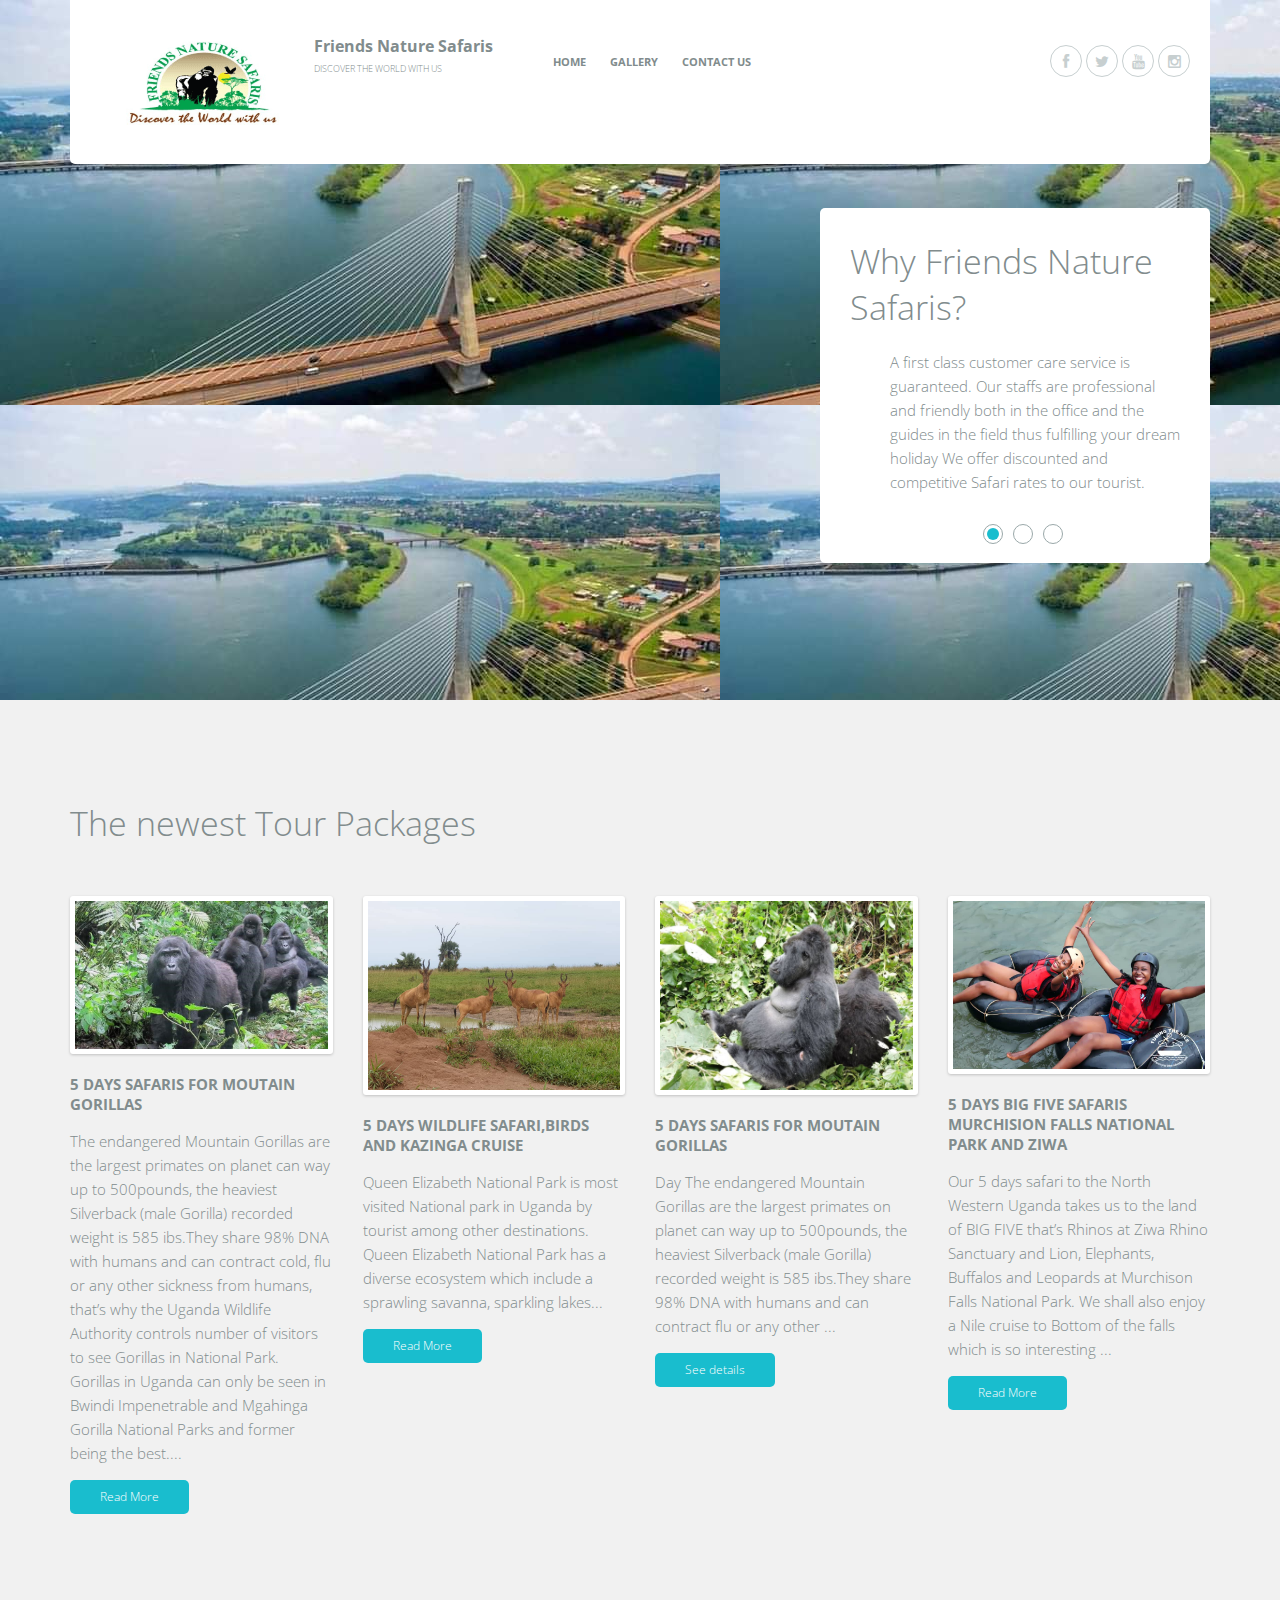
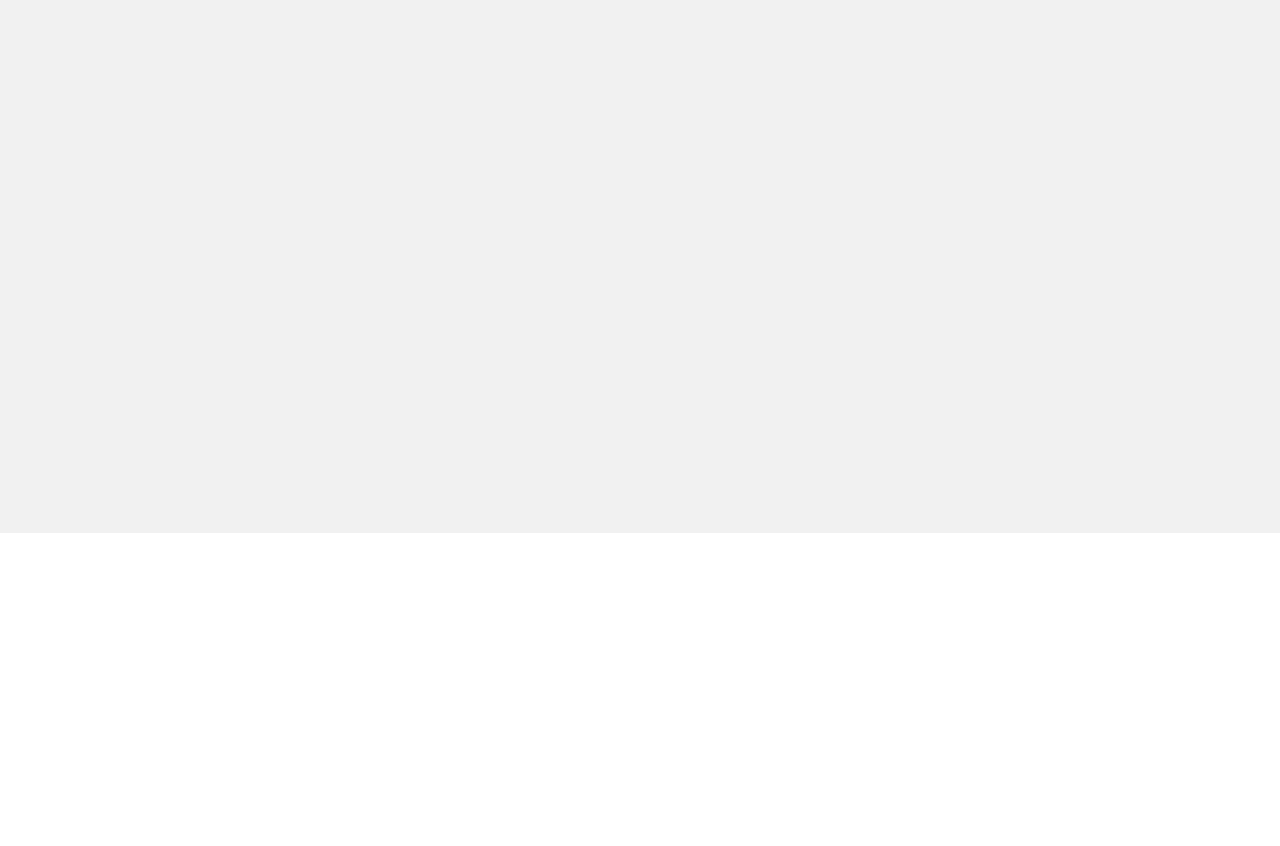
==== public_html/index.html @ f94e631e "upload" ====
<!DOCTYPE html>
<html lang="en">
	<head>
		<meta charset="UTF-8">
		<meta http-equiv="X-UA-Compatible" content="IE=edge">
		<meta name="viewport" content="width=device-width, initial-scale=1.0,maximum-scale=1">
		
		<title>Friends Nature Safaris</title>
		<!-- Loading third party fonts -->
		<link rel="shortcut icon" type="image/jpg" href="favicon.jpg"/>
		<link href="http://fonts.googleapis.com/css?family=Open+Sans:300,300italic,400,700" rel="stylesheet" type="text/css">
		<link href="fonts/font-awesome.min.css" rel="stylesheet" type="text/css">
		<!-- Loading main css file -->
		<link rel="stylesheet" href="css/animate.min.css">
		<link rel="stylesheet" href="style.css">
		<script src="js/ie-support/html5.js"></script>
		<script src="js/ie-support/respond.js"></script>
		

	</head>

	<body class="slider-collapse">
		
		<div id="site-content">
			
			<header class="site-header wow fadeInDown">
				<div class="container">
					<div class="header-content">
						<div class="branding">
							<img src="images/logo.png" alt="Friends Nature Safaris" class="logo">
							<h1 class="site-title"><a href="index.html">Friends Nature Safaris</a></h1>
							<small class="site-description">Discover The World With US</small>
						</div>
						
						<nav class="main-navigation">
							<button type="button" class="menu-toggle"><i class="fa fa-bars"></i></button>
							<ul class="menu">
								<li class="menu-item"><a href="#">Home</a></li>
								<li class="menu-item"><a href="#">Gallery</a></li>
						 		<li class="menu-item"><a href="contact.html">Contact Us</a></li>
							</ul>
						</nav>
						
						<div class="social-links">
							<a href="https://www.facebook.com/profile.php?id=100054587192820" class="facebook"><i class="fa fa-facebook"></i></a>
							<a href="https://twitter.com/friendsnatures1?s=09" class="twitter"><i class="fa fa-twitter"></i></a>
							<a href="https://youtube.com/channel/UCLpHmav7m_3RYVScwjX33Ww" class="google-plus"><i class="fa fa-youtube"></i></a>
							<a href="#" class="pinterest"><i class="fa fa-instagram"></i></a>
						</div>
					</div>
				</div>
			</header>
			<main class="content">
				<div class="slider">
					<ul class="slides">
						<li data-background="dummy/slide-1.jpg">
							<div class="container">
								<div class="slide-caption col-md-4">
									<h2 class="slide-title">Why Friends Nature Safaris?</h2>
									<p><ul>
										A first class customer care service is guaranteed.</hr>
										Our staffs are professional and friendly both in the office and the guides in the field thus fulfilling your dream holiday</hr>
										We offer discounted and competitive Safari rates to our tourist.</hr>
									</ul>
										</p>
								</div>
							</div>
						</li>
						<li data-background="dummy/slide-2.jpg">
							<div class="container">
								<div class="slide-caption col-md-4">
									<h2 class="slide-title">Why Friends Nature Safaris?</h2>
									<p>We book hotels for our clients at a discounted rate<hr>
										We offer free airport pickups and drops to our clients to our safari clients.<hr>
										We book for free and confirm instant as soon as payment is made for our air tickets clients.
										</p>
								</div>
							</div>
						</li>
						<li data-background="dummy/slide-3.jpg">
							<div class="container">
								<div class="slide-caption col-md-4">
									<h2 class="slide-title">Why Friends Nature Safaris?</h2>
									<p>On every safari confirmed to Friends Nature Safaris, we give a percentage to disadvantaged Young Mothers/Teenage Girls and their venerable children hence improving their lives also. </p>
								</div>
							</div>
						</li>
					</ul>
					<div class="flexslider-controls">
						<div class="container">
							<ol class="flex-control-nav">
								<li><a>1</a></li>
								<li><a>2</a></li>
								<li><a>3</a></li>
							</ol>
						</div>
					</div>
				</div>

			

				<div class="fullwidth-block offers-section" data-bg-color="#f1f1f1">
					<div class="container">
						<h2 class="section-title">The newest Tour Packages</h2>
						<div class="row">
							<div class="col-md-3 col-sm-6 col-xs-12">
								<article class="offer wow bounceIn">
									<figure class="featured-image"><img src="images/gorrila express/gorrilla express.jpg" alt=""></figure>
									<h1 class="entry-title"><a href=""><b>5 DAYS SAFARIS FOR MOUTAIN GORILLAS</b></a></h1>
									<p>The endangered Mountain Gorillas are the largest primates on planet can way up to 500pounds, the heaviest Silverback (male Gorilla) recorded weight is 585 ibs.They share 98% DNA with humans and can contract cold, flu or any other sickness from humans, that’s why the Uganda Wildlife Authority controls number of visitors to see Gorillas in National Park. Gorillas in Uganda can only be seen in Bwindi Impenetrable and Mgahinga Gorilla National Parks and former being the best.... </p>
									<a href="4day.html" class="button">Read More</a>
								</article>
							</div>
							<div class="col-md-3 col-sm-6 col-xs-12">
								<article class="offer wow bounceIn">
									<figure class="featured-image"><img src="dummy/antelops.jpg" alt=""></figure>
									<h1 class="entry-title"><a href=""><b> 5 DAYS WILDLIFE SAFARI,BIRDS AND KAZINGA CRUISE </b></a></h1>
									<p>Queen Elizabeth National Park is most visited National park in Uganda by tourist among other destinations. Queen Elizabeth National Park has a diverse ecosystem which include a sprawling savanna, sparkling lakes...</p>
									<a href="4day.html" class="button">Read More</a>
								</article>
							</div>
							
							<div class="col-md-3 col-sm-6 col-xs-12">
								<article class="offer wow bounceIn" data-wow-delay=".2s">
									<figure class="featured-image"><img src="dummy/two gorillas.jpg" alt=""></figure>
									<h2 class="entry-title"><a href=""><b>5 DAYS SAFARIS FOR MOUTAIN GORILLAS</b></a></h2>
									<p>Day The endangered Mountain Gorillas are the largest primates on planet can way up to 500pounds, the heaviest Silverback (male Gorilla) recorded weight is 585 ibs.They share 98% DNA with humans and can contract  flu or any other ... </p>
									<a href="7day.html" class="button">See details</a>
								</article>
							</div>
							<div class="col-md-3 col-sm-6 col-xs-12">
								<article class="offer wow bounceIn" data-wow-delay=".4s">
									<figure class="featured-image"><img src="dummy/falls.jpg" alt=""></figure>
									<h2 class="entry-title"><a href=""><b>5 DAYS BIG FIVE SAFARIS MURCHISION FALLS NATIONAL PARK AND ZIWA </b></a></h2>
									<p>Our 5 days safari to the North Western Uganda takes us to the land of BIG FIVE that’s Rhinos at Ziwa Rhino Sanctuary and Lion, Elephants, Buffalos and Leopards at Murchison Falls National Park. We shall also enjoy a Nile cruise to Bottom of the falls which is so interesting ...</p>
									<a href="8day.html" class="button">Read More</a>
								</article>
							</div>
						</div>
						<div class="col-md-3 col-sm-6 col-xs-12">
							<article class="offer wow bounceIn">
								<figure class="featured-image"><img src="dummy/antelops.jpg" alt=""></figure>
								<h1 class="entry-title"><a href=""><b> 7 DAYS GORILLAS, WILDLIFE SAFARI AND KAZINGA CRUISE</b></a></h1>
								<p>Bwindi Impenetrable Forest National Park and Queen Elizabeth National Park are most visited in Uganda by tourist among other destinations...</p>
								<a href="4day.html" class="button">Read More</a>
							</article>
						</div>
						<div class="col-md-3 col-sm-6 col-xs-12">
							<article class="offer wow bounceIn">
								<figure class="featured-image"><img src="dummy/offer-thumbnail-1.jpg" alt=""></figure>
								<h1 class="entry-title"><a href=""><b>4 DAYS GORILLAS,ZEBRA AND WILDLIFE SAFARI </b></a></h1>
								<p>Lake Mburo National Park is known for Zebras, Kobs, Giraffes and many others animals. Bwindi Impenetrable Forest National Park is entirely  ... </p>
								<a href="4day.html" class="button">Read More</a>
							</article>
						</div>
						<div class="col-md-3 col-sm-6 col-xs-12">
							<article class="offer wow bounceIn" data-wow-delay=".2s">
								<figure class="featured-image"><img src="dummy/offer-thumbnail-2.jpg" alt=""></figure>
								<h2 class="entry-title"><a href=""><b>7 DAYS CAMPING SAFARIS</b></a></h2>
								<p>7 Days safari Kibale, Queen and Mburo National Parks
									Day 1: Entebbe Airport –Ngamba Island.
									Depending on the time you arrive you meet our guide at Entebbe International Airport and transfer to Entebbe Backpackers check in, then visit Ngamba Island for orphaned Chimpanzees after that return back to the Campsite for...</P>
									</p>
								<a href="7day.html" class="button">See details</a>
							</article>
						</div>
						<div class="col-md-3 col-sm-6 col-xs-12">
							<article class="offer wow bounceIn" data-wow-delay=".4s">
								<figure class="featured-image"><img src="dummy/offer-thumbnail-3.jpg" alt=""></figure>
								<h2 class="entry-title"><a href=""><b>8 Days MFNP, KIBALE, QENP and BWINDI</b></a></h2>
								<p>Day 1: Kampala to Murchsion Falls National Park.
									Depart for Murchison Falls National Park in the north southern part of Uganda and is the largest park with an area of 3840SQKM ...</p>
								<a href="8day.html" class="button">Read More</a>
							</article>
						</div>
					</div>
					</div>
				</div>

			
			</main> <!-- .content -->

			<footer class="site-footer wow fadeInUp">
				<div class="footer-bottom">
					<div class="container">
						<div class="branding pull-left">
							<img src="images/logo.png" alt="Company Name" class="logo">
							<h1 class="site-title"><a href="index.html">Friends Nature Safaris</a></h1>
							<small class="site-description">Discover the world with us</small>
						</div>

						<div class="contact-links pull-right">
							<a href="https://goo.gl/maps/oQKxg"><i class="fa fa-map-marker"></i>MACKAY PLAZZA - OPP MUKWANO MALL ROOM N0. M4-21 </a>
							<a href="tel:"><i class="fa fa-phone">+256 414 697 534/+256774794383/+256702827550</i> </a>
							<a href="mailto:info@friendsnaturesafaris.net"><i class="fa fa-envelope"></i> info@friendsnaturesafaris.net</a>
						</div>
					</div>
				</div>
				<div class="colophon">
					<div class="container">
						<center><p class="copy">Copyright 2021, Designed by Innovationsug, All right reserved.</center></p>
					</div>
				</div>
			</footer> <!-- .site-footer -->

		</div> <!-- #site-content -->
		<script src="js/jquery-1.11.1.min.js"></script>
		<script src="js/min/plugins-min.js"></script>
		<script src="js/min/app-min.js"></script>
		
	</body>

</html>
---- public_html/style.css ----
/*!
 * Project_Name: Themezy Travel Theme
 * Author: Themezy
 * Email: info@themezy.com
 * URL: http://themezy.com
 */
/*=========================================== 
 * Importing CSS Libraries
 *===========================================*/
article,
aside,
details,
figcaption,
figure,
footer,
header,
hgroup,
nav,
section,
summary {
  display: block;
}

audio,
canvas,
video {
  display: inline-block;
}

audio:not([controls]) {
  display: none;
  height: 0;
}

[hidden], template {
  display: none;
}

html {
  background: white;
  color: black;
  -webkit-text-size-adjust: 100%;
  -ms-text-size-adjust: 100%;
}

html,
button,
input,
select,
textarea {
  font-family: sans-serif;
}

body {
  margin: 0;
}

a {
  background: transparent;
}
a:focus {
  outline: thin dotted;
}
a:hover, a:active {
  outline: 0;
}

h1 {
  font-size: 2em;
  margin: 0.67em 0;
}

h2 {
  font-size: 1.5em;
  margin: 0.83em 0;
}

h3 {
  font-size: 1.17em;
  margin: 1em 0;
}

h4 {
  font-size: 1em;
  margin: 1.33em 0;
}

h5 {
  font-size: 0.83em;
  margin: 1.67em 0;
}

h6 {
  font-size: 0.75em;
  margin: 2.33em 0;
}

abbr[title] {
  border-bottom: 1px dotted;
}

b,
strong {
  font-weight: bold;
}

dfn {
  font-style: italic;
}

mark {
  background: #ff0;
  color: #000;
}

code,
kbd,
pre,
samp {
  font-family: monospace, serif;
  font-size: 1em;
}

pre {
  white-space: pre;
  white-space: pre-wrap;
  word-wrap: break-word;
}

q {
  quotes: "\201C" "\201D" "\2018" "\2019";
}

q:before,
q:after {
  content: '';
  content: none;
}

small {
  font-size: 80%;
}

sub,
sup {
  font-size: 75%;
  line-height: 0;
  position: relative;
  vertical-align: baseline;
}

sup {
  top: -0.5em;
}

sub {
  bottom: -0.25em;
}

img {
  border: 0;
}

svg:not(:root) {
  overflow: hidden;
}

figure {
  margin: 0;
}

fieldset {
  border: 1px solid #c0c0c0;
  margin: 0 2px;
  padding: 0.35em 0.625em 0.75em;
}

legend {
  border: 0;
  padding: 0;
  white-space: normal;
}

button,
input,
select,
textarea {
  font-family: inherit;
  font-size: 100%;
  margin: 0;
  vertical-align: baseline;
}

button,
input {
  line-height: normal;
}

button,
select {
  text-transform: none;
}

button,
html input[type="button"],
input[type="reset"],
input[type="submit"] {
  -webkit-appearance: button;
  cursor: pointer;
}

button[disabled],
input[disabled] {
  cursor: default;
}

input[type="checkbox"],
input[type="radio"] {
  -webkit-box-sizing: border-box;
     -moz-box-sizing: border-box;
          box-sizing: border-box;
  padding: 0;
}

input[type="search"] {
  -webkit-appearance: textfield;
  -moz-box-sizing: content-box;
  -webkit-box-sizing: content-box;
  box-sizing: content-box;
}

input[type="search"]::-webkit-search-cancel-button,
input[type="search"]::-webkit-search-decoration {
  -webkit-appearance: none;
}

button::-moz-focus-inner, input::-moz-focus-inner {
  border: 0;
  padding: 0;
}

textarea {
  overflow: auto;
  vertical-align: top;
}

table {
  border-collapse: collapse;
  border-spacing: 0;
}

*, *:before, *:after {
  -webkit-box-sizing: border-box;
     -moz-box-sizing: border-box;
          box-sizing: border-box;
}

@font-face {
  font-family: 'icomoon';
  src: url("fonts/icomoon.eot?odkk1s");
  src: url("fonts/icomoon.eot?#iefixodkk1s") format("embedded-opentype"), url("fonts/icomoon.woff?odkk1s") format("woff"), url("fonts/icomoon.ttf?odkk1s") format("truetype"), url("fonts/icomoon.svg?odkk1s#icomoon") format("svg");
  font-weight: normal;
  font-style: normal;
}
[class^="icon-"], [class*=" icon-"] {
  font-family: 'icomoon';
  speak: none;
  font-style: normal;
  font-weight: normal;
  font-variant: normal;
  text-transform: none;
  line-height: 1;
  /* Better Font Rendering =========== */
  -webkit-font-smoothing: antialiased;
  -moz-osx-font-smoothing: grayscale;
}

.icon-sunshine:before {
  content: "\e600";
}

.icon-van:before {
  content: "\e601";
}

.icon-ice-cream:before {
  content: "\e602";
}

.icon-kite:before {
  content: "\e603";
}

.icon-chair:before {
  content: "\e604";
}

.icon-watermelon:before {
  content: "\e605";
}

.icon-fish:before {
  content: "\e606";
}

.icon-bag:before {
  content: "\e607";
}

.icon-hotel:before {
  content: "\e608";
}

.icon-towel:before {
  content: "\e609";
}

.icon-pool:before {
  content: "\e60a";
}

.icon-departure:before {
  content: "\e60b";
}

.icon-fan:before {
  content: "\e60c";
}

.icon-glasses:before {
  content: "\e60d";
}

.icon-ride:before {
  content: "\e60e";
}

.icon-cup:before {
  content: "\e60f";
}

.icon-sun:before {
  content: "\e610";
}

.icon-mini-fan:before {
  content: "\e611";
}

.icon-postcard:before {
  content: "\e612";
}

.icon-ball:before {
  content: "\e613";
}

.icon-duck-balloon:before {
  content: "\e614";
}

.icon-van-alt:before {
  content: "\e615";
}

.icon-tend:before {
  content: "\e616";
}

.icon-plane:before {
  content: "\e617";
}

.icon-hat:before {
  content: "\e618";
}

.icon-bucket:before {
  content: "\e619";
}

.icon-sandals:before {
  content: "\e61a";
}

.icon-starfish:before {
  content: "\e61b";
}

.icon-island:before {
  content: "\e61c";
}

.icon-flower:before {
  content: "\e61d";
}

.icon-boat:before {
  content: "\e61e";
}

.icon-clam:before {
  content: "\e61f";
}

.icon-coconut:before {
  content: "\e620";
}

.icon-anchor:before {
  content: "\e621";
}

.icon-motorboat:before {
  content: "\e622";
}

.icon-jetski:before {
  content: "\e623";
}

.icon-camera:before {
  content: "\e624";
}

.icon-shuttelcock:before {
  content: "\e625";
}

.icon-fly-calendar:before {
  content: "\e626";
}

.icon-ticket:before {
  content: "\e627";
}

.icon-crab:before {
  content: "\e628";
}

.icon-balloon-boat:before {
  content: "\e629";
}

.icon-shot-pant:before {
  content: "\e62a";
}

.icon-bikini:before {
  content: "\e62b";
}

.icon-drink:before {
  content: "\e62c";
}

.fullwidth-block {
  padding: 70px 0;
}

.section-title {
  font-size: 36px;
  font-size: 2.25em;
  font-weight: 300;
  margin-top: 30px;
  margin-bottom: 50px;
}

.feature.left-icon {
  padding-left: 70px;
  position: relative;
}
.feature.left-icon [class^="icon-"] {
  position: absolute;
  left: 0;
  top: 5px;
  color: #19bdce;
  font-size: 36px;
}
.feature.left-icon [class="icon-jetski"] {
  font-size: 24px;
}
.feature.left-icon .feature-title {
  font-size: 16px;
  font-size: 1em;
  font-weight: 400;
  color: #19bdce;
}

.button {
  padding: 5px 30px;
  background-color: #19bdce;
  border: none;
  border-radius: 5px;
  color: white;
  display: inline-block;
  outline: none;
  -webkit-transition: .3s ease;
          transition: .3s ease;
  text-decoration: none;
  font-size: 13px;
  font-size: 0.8125em;
}
.button:hover, .button:active {
  background-color: #34d6e6;
}

.offer {
  margin-bottom: 30px;
}
.offer .featured-image {
  border: 5px solid white;
  border-radius: 3px;
  -webkit-box-shadow: 0 1px 3px rgba(0, 0, 0, 0.2);
          box-shadow: 0 1px 3px rgba(0, 0, 0, 0.2);
  background: white;
  margin-bottom: 20px;
}
.offer .featured-image img {
  display: block;
  width: 100%;
  max-width: 100%;
}
.offer .entry-title {
  font-size: 16px;
  font-size: 1em;
  font-weight: 400;
}
.offer .entry-title a {
  text-decoration: none;
  color: inherit;
}

.testimonial {
  padding: 30px 20px;
  margin-bottom: 30px;
  border: 1px solid #e3e8e9;
  border-radius: 5px;
  text-align: center;
}
.testimonial .avatar {
  width: 98px;
  height: 98px;
  border-radius: 50%;
  overflow: hidden;
  margin: 0 auto 20px;
}
.testimonial blockquote {
  margin: 0;
  padding: 0;
}
.testimonial cite {
  font-weight: 700;
  display: block;
  font-style: normal;
  margin-bottom: 0;
  font-size: 13px;
  font-size: 0.8125em;
}
.testimonial span {
  font-size: 13px;
  font-size: 0.8125em;
  font-style: italic;
}

.list-arrow {
  list-style-type: none;
  margin: 0 0 30px;
  padding-left: 0;
  font-size: 13px;
}
.list-arrow li {
  position: relative;
  padding-left: 20px;
}
.list-arrow li:before {
  content: " ";
  width: 6px;
  height: 5px;
  background: url(images/small-arrow.png) no-repeat;
  position: absolute;
  left: 0;
  top: 10px;
}
.list-arrow li a {
  color: inherit;
  -webkit-transition: .3s ease;
          transition: .3s ease;
  text-decoration: none;
}
.list-arrow li a:hover {
  color: #19bdce;
}
.list-arrow.alt {
  font-size: 15px;
}
.list-arrow.alt li {
  border-bottom: 1px solid #f1f1f1;
  padding-top: 10px;
  padding-bottom: 10px;
}
.list-arrow.alt li:before {
  top: 20px;
}

.list-fa {
  list-style-type: none;
  padding-left: 0;
  margin: 0 0 30px;
}
.list-fa li {
  padding-left: 30px;
  position: relative;
  margin-bottom: 10px;
}
.list-fa .fa {
  position: absolute;
  left: 0;
  top: 5px;
}

.boxed-link {
  display: block;
  padding: 12px 30px 12px 20px;
  color: #818c8d;
  border: 1px solid #f1f1f1;
  border-radius: 5px;
  text-decoration: none;
  margin-bottom: 10px;
  position: relative;
  -webkit-transition: .3s ease;
          transition: .3s ease;
}
.boxed-link:after {
  content: " ";
  width: 23px;
  height: 11px;
  background: url(images/long-arrow.png) no-repeat;
  position: absolute;
  right: 10px;
  top: 0;
  bottom: 0;
  margin: auto;
}
.boxed-link:hover {
  border-color: #19bdce;
  color: #19bdce;
}

.team {
  position: relative;
  padding-left: 200px;
  min-height: 170px;
  margin-bottom: 50px;
}
.team .team-image {
  border-radius: 5px;
  overflow: hidden;
  width: 170px;
  height: 170px;
  position: absolute;
  left: 0;
  top: 0;
}
.team .team-image img {
  display: block;
  width: 100%;
  max-width: 100%;
}
.team .team-name {
  font-size: 1rem;
  font-weight: 500;
  margin: 0;
}
.team .team-title {
  font-size: 11px;
  font-size: 0.6875em;
  margin-bottom: 20px;
  text-transform: uppercase;
}

.circle-list {
  counter-reset: section;
  list-style-type: none;
  margin: 0;
  padding-left: 0;
}
.circle-list li {
  position: relative;
  padding-left: 50px;
  margin-bottom: 20px;
}
.circle-list li:before {
  counter-increment: section;
  content: counter(section);
  width: 32px;
  height: 32px;
  border-radius: 50%;
  position: absolute;
  top: 5px;
  left: 0;
  text-align: center;
  border: 1px solid #f1f1f1;
  font-weight: 700;
  color: #19bdce;
  line-height: 30px;
  font-size: 13px;
  font-size: 0.8125em;
}

.filter-links {
  margin: 0 0 50px;
}
.filter-links a {
  border-radius: 3px;
  border: 1px solid #f1f1f1;
  display: inline-block;
  padding: 10px 40px;
  margin: 0 5px 10px;
  text-decoration: none;
  color: #818c8d;
  -webkit-transition: .3s ease;
          transition: .3s ease;
}
.filter-links a:hover {
  border-color: #19bdce;
  color: #19bdce;
}
.filter-links .mobile-filter {
  display: none;
  padding: 10px 20px;
  width: 100%;
  border: 1px solid #f1f1f1;
  border-radius: 3px;
  -webkit-appearance: none;
  appearance: none;
  color: #818c8d;
  background: url(images/long-arrow.png) no-repeat 95% center;
}
@media screen and (max-width: 480px) {
  .filter-links a {
    display: none;
  }
  .filter-links .mobile-filter {
    display: block;
  }
}

.pagination {
  text-align: center;
  margin-top: 50px;
}
.pagination .page-numbers {
  text-align: center;
  display: inline-block;
  width: 32px;
  height: 32px;
  border-radius: 50%;
  border: 1px solid #f1f1f1;
  color: inherit;
  text-decoration: none;
  margin: 0 3px;
  line-height: 30px;
  -webkit-transition: .3s ease;
          transition: .3s ease;
}
.pagination .page-numbers:hover, .pagination .page-numbers.current {
  border-color: #19bdce;
  color: #19bdce;
}

.offer-item {
  margin-bottom: 50px;
}
.offer-item .featured-image {
  border-radius: 3px;
  overflow: hidden;
  margin-bottom: 20px;
}
.offer-item .featured-image img {
  width: 100%;
  max-width: 100%;
  display: block;
}
.offer-item .entry-title {
  font-size: 16px;
  font-size: 1em;
  margin: 0;
  font-weight: 600;
}
.offer-item .entry-title a {
  color: inherit;
  text-decoration: none;
}
.offer-item .price strong {
  color: #19bdce;
  font-size: 24px;
  font-size: 1.5em;
  font-weight: 300;
}

.contact-form {
  margin-top: 50px;
  margin-bottom: 50px;
  *zoom: 1;
}
.contact-form:after {
  content: " ";
  clear: both;
  display: block;
  overflow: hidden;
  height: 0;
}
.contact-form input:not([type="submit"]), .contact-form textarea {
  width: 100%;
  padding: 10px 20px;
  border-radius: 3px;
  border: 1px solid #f1f1f1;
  -webkit-box-shadow: inset 0 1px 3px rgba(0, 0, 0, 0.1);
          box-shadow: inset 0 1px 3px rgba(0, 0, 0, 0.1);
  margin-bottom: 10px;
  font-weight: 300;
  outline: none;
}
.contact-form input:not([type="submit"]):hover, .contact-form textarea:hover {
  border-color: #19bdce;
}
.contact-form textarea {
  min-height: 100px;
  resize: vertical;
  outline: none;
}
.contact-form input[type="submit"] {
  float: right;
  padding: 15px 30px;
}

.map {
  position: relative;
}
.map:before {
  content: " ";
  top: 0;
  left: 0;
  right: 0;
  bottom: 0;
  position: absolute;
  z-index: 1;
}
.map iframe {
  width: 100%;
  max-width: 100%;
}

.social-links a {
  width: 32px;
  height: 32px;
  border-radius: 50%;
  border: 1px solid #c7cfd0;
  color: #c7cfd0;
  text-decoration: none;
  display: inline-block;
  text-align: center;
  padding-top: 3px;
  -webkit-transition: .3s ease;
          transition: .3s ease;
}
.social-links a.facebook:hover {
  color: #435AA3;
  border-color: #435AA3;
}
.social-links a.twitter:hover {
  color: #51BAFF;
  border-color: #51BAFF;
}
.social-links a.google-plus:hover {
  color: #FF7B51;
  border-color: #FF7B51;
}
.social-links a.pinterest:hover {
  color: #E42626;
  border-color: #E42626;
}

.filterable-items .filterable-item {
  -webkit-transition-property: -webkit-transform, opacity;
          transition-property: transform, opacity;
  -webkit-transition-duration: .3s;
          transition-duration: .3s;
}

.filterable-items {
  margin: 0 -15px;
}

.filterable-item {
  padding: 0 15px;
  width: 33.3333%;
  float: left;
}
@media screen and (max-width: 768px) {
  .filterable-item {
    width: 50%;
  }
}
@media screen and (max-width: 480px) {
  .filterable-item {
    width: 100%;
  }
}

/**** disabling Isotope CSS3 transitions ****/
/* line 435, ../sass/template/_components.scss */
.filterable-items.no-transition,
.filterable-items.no-transition .filterable-item,
.filterable-items .filterable-item.no-transition {
  -webkit-transition-duration: 0s;
  transition-duration: 0s;
}

.container, .slider .flexslider-controls .flex-control-nav {
  margin-right: auto;
  margin-left: auto;
  padding-left: 15px;
  padding-right: 15px;
  *zoom: 1;
}
.container:after, .slider .flexslider-controls .flex-control-nav:after {
  content: " ";
  clear: both;
  display: block;
  overflow: hidden;
  height: 0;
}
@media (min-width: 768px) {
  .container, .slider .flexslider-controls .flex-control-nav {
    width: 750px;
  }
}
@media (min-width: 992px) {
  .container, .slider .flexslider-controls .flex-control-nav {
    width: 970px;
  }
}
@media (min-width: 1200px) {
  .container, .slider .flexslider-controls .flex-control-nav {
    width: 1170px;
  }
}
@media (max-width: 768px) {
  .container, .slider .flexslider-controls .flex-control-nav {
    padding: 0 20px;
  }
}

.container-fluid {
  margin-right: auto;
  margin-left: auto;
  padding-left: 15px;
  padding-right: 15px;
  *zoom: 1;
}
.container-fluid:after {
  content: " ";
  clear: both;
  display: block;
  overflow: hidden;
  height: 0;
}

.row {
  margin-left: -15px;
  margin-right: -15px;
  *zoom: 1;
}
.row:after {
  content: " ";
  clear: both;
  display: block;
  overflow: hidden;
  height: 0;
}

.col-xs-1, .col-sm-1, .col-md-1, .col-lg-1, .col-xs-2, .col-sm-2, .col-md-2, .col-lg-2, .col-xs-3, .col-sm-3, .col-md-3, .col-lg-3, .col-xs-4, .col-sm-4, .col-md-4, .col-lg-4, .col-xs-5, .col-sm-5, .col-md-5, .col-lg-5, .col-xs-6, .col-sm-6, .col-md-6, .col-lg-6, .col-xs-7, .col-sm-7, .col-md-7, .col-lg-7, .col-xs-8, .col-sm-8, .col-md-8, .col-lg-8, .col-xs-9, .col-sm-9, .col-md-9, .col-lg-9, .col-xs-10, .col-sm-10, .col-md-10, .col-lg-10, .col-xs-11, .col-sm-11, .col-md-11, .col-lg-11, .col-xs-12, .col-sm-12, .col-md-12, .col-lg-12 {
  position: relative;
  min-height: 1px;
  padding-left: 15px;
  padding-right: 15px;
}

.col-xs-1, .col-xs-2, .col-xs-3, .col-xs-4, .col-xs-5, .col-xs-6, .col-xs-7, .col-xs-8, .col-xs-9, .col-xs-10, .col-xs-11, .col-xs-12 {
  float: left;
}

.col-xs-1 {
  width: 8.33333%;
}

.col-xs-2 {
  width: 16.66667%;
}

.col-xs-3 {
  width: 25%;
}

.col-xs-4 {
  width: 33.33333%;
}

.col-xs-5 {
  width: 41.66667%;
}

.col-xs-6 {
  width: 50%;
}

.col-xs-7 {
  width: 58.33333%;
}

.col-xs-8 {
  width: 66.66667%;
}

.col-xs-9 {
  width: 75%;
}

.col-xs-10 {
  width: 83.33333%;
}

.col-xs-11 {
  width: 91.66667%;
}

.col-xs-12 {
  width: 100%;
}

.col-xs-pull-0 {
  right: auto;
}

.col-xs-pull-1 {
  right: 8.33333%;
}

.col-xs-pull-2 {
  right: 16.66667%;
}

.col-xs-pull-3 {
  right: 25%;
}

.col-xs-pull-4 {
  right: 33.33333%;
}

.col-xs-pull-5 {
  right: 41.66667%;
}

.col-xs-pull-6 {
  right: 50%;
}

.col-xs-pull-7 {
  right: 58.33333%;
}

.col-xs-pull-8 {
  right: 66.66667%;
}

.col-xs-pull-9 {
  right: 75%;
}

.col-xs-pull-10 {
  right: 83.33333%;
}

.col-xs-pull-11 {
  right: 91.66667%;
}

.col-xs-pull-12 {
  right: 100%;
}

.col-xs-push-0 {
  left: auto;
}

.col-xs-push-1 {
  left: 8.33333%;
}

.col-xs-push-2 {
  left: 16.66667%;
}

.col-xs-push-3 {
  left: 25%;
}

.col-xs-push-4 {
  left: 33.33333%;
}

.col-xs-push-5 {
  left: 41.66667%;
}

.col-xs-push-6 {
  left: 50%;
}

.col-xs-push-7 {
  left: 58.33333%;
}

.col-xs-push-8 {
  left: 66.66667%;
}

.col-xs-push-9 {
  left: 75%;
}

.col-xs-push-10 {
  left: 83.33333%;
}

.col-xs-push-11 {
  left: 91.66667%;
}

.col-xs-push-12 {
  left: 100%;
}

.col-xs-offset-0 {
  margin-left: 0%;
}

.col-xs-offset-1 {
  margin-left: 8.33333%;
}

.col-xs-offset-2 {
  margin-left: 16.66667%;
}

.col-xs-offset-3 {
  margin-left: 25%;
}

.col-xs-offset-4 {
  margin-left: 33.33333%;
}

.col-xs-offset-5 {
  margin-left: 41.66667%;
}

.col-xs-offset-6 {
  margin-left: 50%;
}

.col-xs-offset-7 {
  margin-left: 58.33333%;
}

.col-xs-offset-8 {
  margin-left: 66.66667%;
}

.col-xs-offset-9 {
  margin-left: 75%;
}

.col-xs-offset-10 {
  margin-left: 83.33333%;
}

.col-xs-offset-11 {
  margin-left: 91.66667%;
}

.col-xs-offset-12 {
  margin-left: 100%;
}

@media (min-width: 768px) {
  .col-sm-1, .col-sm-2, .col-sm-3, .col-sm-4, .col-sm-5, .col-sm-6, .col-sm-7, .col-sm-8, .col-sm-9, .col-sm-10, .col-sm-11, .col-sm-12 {
    float: left;
  }

  .col-sm-1 {
    width: 8.33333%;
  }

  .col-sm-2 {
    width: 16.66667%;
  }

  .col-sm-3 {
    width: 25%;
  }

  .col-sm-4 {
    width: 33.33333%;
  }

  .col-sm-5 {
    width: 41.66667%;
  }

  .col-sm-6 {
    width: 50%;
  }

  .col-sm-7 {
    width: 58.33333%;
  }

  .col-sm-8 {
    width: 66.66667%;
  }

  .col-sm-9 {
    width: 75%;
  }

  .col-sm-10 {
    width: 83.33333%;
  }

  .col-sm-11 {
    width: 91.66667%;
  }

  .col-sm-12 {
    width: 100%;
  }

  .col-sm-pull-0 {
    right: auto;
  }

  .col-sm-pull-1 {
    right: 8.33333%;
  }

  .col-sm-pull-2 {
    right: 16.66667%;
  }

  .col-sm-pull-3 {
    right: 25%;
  }

  .col-sm-pull-4 {
    right: 33.33333%;
  }

  .col-sm-pull-5 {
    right: 41.66667%;
  }

  .col-sm-pull-6 {
    right: 50%;
  }

  .col-sm-pull-7 {
    right: 58.33333%;
  }

  .col-sm-pull-8 {
    right: 66.66667%;
  }

  .col-sm-pull-9 {
    right: 75%;
  }

  .col-sm-pull-10 {
    right: 83.33333%;
  }

  .col-sm-pull-11 {
    right: 91.66667%;
  }

  .col-sm-pull-12 {
    right: 100%;
  }

  .col-sm-push-0 {
    left: auto;
  }

  .col-sm-push-1 {
    left: 8.33333%;
  }

  .col-sm-push-2 {
    left: 16.66667%;
  }

  .col-sm-push-3 {
    left: 25%;
  }

  .col-sm-push-4 {
    left: 33.33333%;
  }

  .col-sm-push-5 {
    left: 41.66667%;
  }

  .col-sm-push-6 {
    left: 50%;
  }

  .col-sm-push-7 {
    left: 58.33333%;
  }

  .col-sm-push-8 {
    left: 66.66667%;
  }

  .col-sm-push-9 {
    left: 75%;
  }

  .col-sm-push-10 {
    left: 83.33333%;
  }

  .col-sm-push-11 {
    left: 91.66667%;
  }

  .col-sm-push-12 {
    left: 100%;
  }

  .col-sm-offset-0 {
    margin-left: 0%;
  }

  .col-sm-offset-1 {
    margin-left: 8.33333%;
  }

  .col-sm-offset-2 {
    margin-left: 16.66667%;
  }

  .col-sm-offset-3 {
    margin-left: 25%;
  }

  .col-sm-offset-4 {
    margin-left: 33.33333%;
  }

  .col-sm-offset-5 {
    margin-left: 41.66667%;
  }

  .col-sm-offset-6 {
    margin-left: 50%;
  }

  .col-sm-offset-7 {
    margin-left: 58.33333%;
  }

  .col-sm-offset-8 {
    margin-left: 66.66667%;
  }

  .col-sm-offset-9 {
    margin-left: 75%;
  }

  .col-sm-offset-10 {
    margin-left: 83.33333%;
  }

  .col-sm-offset-11 {
    margin-left: 91.66667%;
  }

  .col-sm-offset-12 {
    margin-left: 100%;
  }
}
@media (min-width: 992px) {
  .col-md-1, .col-md-2, .col-md-3, .col-md-4, .col-md-5, .col-md-6, .col-md-7, .col-md-8, .col-md-9, .col-md-10, .col-md-11, .col-md-12 {
    float: left;
  }

  .col-md-1 {
    width: 8.33333%;
  }

  .col-md-2 {
    width: 16.66667%;
  }

  .col-md-3 {
    width: 25%;
  }

  .col-md-4 {
    width: 33.33333%;
  }

  .col-md-5 {
    width: 41.66667%;
  }

  .col-md-6 {
    width: 50%;
  }

  .col-md-7 {
    width: 58.33333%;
  }

  .col-md-8 {
    width: 66.66667%;
  }

  .col-md-9 {
    width: 75%;
  }

  .col-md-10 {
    width: 83.33333%;
  }

  .col-md-11 {
    width: 91.66667%;
  }

  .col-md-12 {
    width: 100%;
  }

  .col-md-pull-0 {
    right: auto;
  }

  .col-md-pull-1 {
    right: 8.33333%;
  }

  .col-md-pull-2 {
    right: 16.66667%;
  }

  .col-md-pull-3 {
    right: 25%;
  }

  .col-md-pull-4 {
    right: 33.33333%;
  }

  .col-md-pull-5 {
    right: 41.66667%;
  }

  .col-md-pull-6 {
    right: 50%;
  }

  .col-md-pull-7 {
    right: 58.33333%;
  }

  .col-md-pull-8 {
    right: 66.66667%;
  }

  .col-md-pull-9 {
    right: 75%;
  }

  .col-md-pull-10 {
    right: 83.33333%;
  }

  .col-md-pull-11 {
    right: 91.66667%;
  }

  .col-md-pull-12 {
    right: 100%;
  }

  .col-md-push-0 {
    left: auto;
  }

  .col-md-push-1 {
    left: 8.33333%;
  }

  .col-md-push-2 {
    left: 16.66667%;
  }

  .col-md-push-3 {
    left: 25%;
  }

  .col-md-push-4 {
    left: 33.33333%;
  }

  .col-md-push-5 {
    left: 41.66667%;
  }

  .col-md-push-6 {
    left: 50%;
  }

  .col-md-push-7 {
    left: 58.33333%;
  }

  .col-md-push-8 {
    left: 66.66667%;
  }

  .col-md-push-9 {
    left: 75%;
  }

  .col-md-push-10 {
    left: 83.33333%;
  }

  .col-md-push-11 {
    left: 91.66667%;
  }

  .col-md-push-12 {
    left: 100%;
  }

  .col-md-offset-0 {
    margin-left: 0%;
  }

  .col-md-offset-1 {
    margin-left: 8.33333%;
  }

  .col-md-offset-2 {
    margin-left: 16.66667%;
  }

  .col-md-offset-3 {
    margin-left: 25%;
  }

  .col-md-offset-4 {
    margin-left: 33.33333%;
  }

  .col-md-offset-5 {
    margin-left: 41.66667%;
  }

  .col-md-offset-6 {
    margin-left: 50%;
  }

  .col-md-offset-7 {
    margin-left: 58.33333%;
  }

  .col-md-offset-8 {
    margin-left: 66.66667%;
  }

  .col-md-offset-9 {
    margin-left: 75%;
  }

  .col-md-offset-10 {
    margin-left: 83.33333%;
  }

  .col-md-offset-11 {
    margin-left: 91.66667%;
  }

  .col-md-offset-12 {
    margin-left: 100%;
  }
}
@media (min-width: 1200px) {
  .col-lg-1, .col-lg-2, .col-lg-3, .col-lg-4, .col-lg-5, .col-lg-6, .col-lg-7, .col-lg-8, .col-lg-9, .col-lg-10, .col-lg-11, .col-lg-12 {
    float: left;
  }

  .col-lg-1 {
    width: 8.33333%;
  }

  .col-lg-2 {
    width: 16.66667%;
  }

  .col-lg-3 {
    width: 25%;
  }

  .col-lg-4 {
    width: 33.33333%;
  }

  .col-lg-5 {
    width: 41.66667%;
  }

  .col-lg-6 {
    width: 50%;
  }

  .col-lg-7 {
    width: 58.33333%;
  }

  .col-lg-8 {
    width: 66.66667%;
  }

  .col-lg-9 {
    width: 75%;
  }

  .col-lg-10 {
    width: 83.33333%;
  }

  .col-lg-11 {
    width: 91.66667%;
  }

  .col-lg-12 {
    width: 100%;
  }

  .col-lg-pull-0 {
    right: auto;
  }

  .col-lg-pull-1 {
    right: 8.33333%;
  }

  .col-lg-pull-2 {
    right: 16.66667%;
  }

  .col-lg-pull-3 {
    right: 25%;
  }

  .col-lg-pull-4 {
    right: 33.33333%;
  }

  .col-lg-pull-5 {
    right: 41.66667%;
  }

  .col-lg-pull-6 {
    right: 50%;
  }

  .col-lg-pull-7 {
    right: 58.33333%;
  }

  .col-lg-pull-8 {
    right: 66.66667%;
  }

  .col-lg-pull-9 {
    right: 75%;
  }

  .col-lg-pull-10 {
    right: 83.33333%;
  }

  .col-lg-pull-11 {
    right: 91.66667%;
  }

  .col-lg-pull-12 {
    right: 100%;
  }

  .col-lg-push-0 {
    left: auto;
  }

  .col-lg-push-1 {
    left: 8.33333%;
  }

  .col-lg-push-2 {
    left: 16.66667%;
  }

  .col-lg-push-3 {
    left: 25%;
  }

  .col-lg-push-4 {
    left: 33.33333%;
  }

  .col-lg-push-5 {
    left: 41.66667%;
  }

  .col-lg-push-6 {
    left: 50%;
  }

  .col-lg-push-7 {
    left: 58.33333%;
  }

  .col-lg-push-8 {
    left: 66.66667%;
  }

  .col-lg-push-9 {
    left: 75%;
  }

  .col-lg-push-10 {
    left: 83.33333%;
  }

  .col-lg-push-11 {
    left: 91.66667%;
  }

  .col-lg-push-12 {
    left: 100%;
  }

  .col-lg-offset-0 {
    margin-left: 0%;
  }

  .col-lg-offset-1 {
    margin-left: 8.33333%;
  }

  .col-lg-offset-2 {
    margin-left: 16.66667%;
  }

  .col-lg-offset-3 {
    margin-left: 25%;
  }

  .col-lg-offset-4 {
    margin-left: 33.33333%;
  }

  .col-lg-offset-5 {
    margin-left: 41.66667%;
  }

  .col-lg-offset-6 {
    margin-left: 50%;
  }

  .col-lg-offset-7 {
    margin-left: 58.33333%;
  }

  .col-lg-offset-8 {
    margin-left: 66.66667%;
  }

  .col-lg-offset-9 {
    margin-left: 75%;
  }

  .col-lg-offset-10 {
    margin-left: 83.33333%;
  }

  .col-lg-offset-11 {
    margin-left: 91.66667%;
  }

  .col-lg-offset-12 {
    margin-left: 100%;
  }
}
@-ms-viewport {
  width: device-width;
}
.visible-xs, .visible-sm, .visible-md, .visible-lg {
  display: none !important;
}

.visible-xs-block,
.visible-xs-inline,
.visible-xs-inline-block,
.visible-sm-block,
.visible-sm-inline,
.visible-sm-inline-block,
.visible-md-block,
.visible-md-inline,
.visible-md-inline-block,
.visible-lg-block,
.visible-lg-inline,
.visible-lg-inline-block {
  display: none !important;
}

@media (max-width: 767px) {
  .visible-xs {
    display: block !important;
  }

  table.visible-xs {
    display: table;
  }

  tr.visible-xs {
    display: table-row !important;
  }

  th.visible-xs,
  td.visible-xs {
    display: table-cell !important;
  }
}
@media (max-width: 767px) {
  .visible-xs-block {
    display: block !important;
  }
}

@media (max-width: 767px) {
  .visible-xs-inline {
    display: inline !important;
  }
}

@media (max-width: 767px) {
  .visible-xs-inline-block {
    display: inline-block !important;
  }
}

@media (min-width: 768px) and (max-width: 991px) {
  .visible-sm {
    display: block !important;
  }

  table.visible-sm {
    display: table;
  }

  tr.visible-sm {
    display: table-row !important;
  }

  th.visible-sm,
  td.visible-sm {
    display: table-cell !important;
  }
}
@media (min-width: 768px) and (max-width: 991px) {
  .visible-sm-block {
    display: block !important;
  }
}

@media (min-width: 768px) and (max-width: 991px) {
  .visible-sm-inline {
    display: inline !important;
  }
}

@media (min-width: 768px) and (max-width: 991px) {
  .visible-sm-inline-block {
    display: inline-block !important;
  }
}

@media (min-width: 992px) and (max-width: 1199px) {
  .visible-md {
    display: block !important;
  }

  table.visible-md {
    display: table;
  }

  tr.visible-md {
    display: table-row !important;
  }

  th.visible-md,
  td.visible-md {
    display: table-cell !important;
  }
}
@media (min-width: 992px) and (max-width: 1199px) {
  .visible-md-block {
    display: block !important;
  }
}

@media (min-width: 992px) and (max-width: 1199px) {
  .visible-md-inline {
    display: inline !important;
  }
}

@media (min-width: 992px) and (max-width: 1199px) {
  .visible-md-inline-block {
    display: inline-block !important;
  }
}

@media (min-width: 1200px) {
  .visible-lg {
    display: block !important;
  }

  table.visible-lg {
    display: table;
  }

  tr.visible-lg {
    display: table-row !important;
  }

  th.visible-lg,
  td.visible-lg {
    display: table-cell !important;
  }
}
@media (min-width: 1200px) {
  .visible-lg-block {
    display: block !important;
  }
}

@media (min-width: 1200px) {
  .visible-lg-inline {
    display: inline !important;
  }
}

@media (min-width: 1200px) {
  .visible-lg-inline-block {
    display: inline-block !important;
  }
}

@media (max-width: 767px) {
  .hidden-xs {
    display: none !important;
  }
}
@media (min-width: 768px) and (max-width: 991px) {
  .hidden-sm {
    display: none !important;
  }
}
@media (min-width: 992px) and (max-width: 1199px) {
  .hidden-md {
    display: none !important;
  }
}
@media (min-width: 1200px) {
  .hidden-lg {
    display: none !important;
  }
}
.visible-print {
  display: none !important;
}

@media print {
  .visible-print {
    display: block !important;
  }

  table.visible-print {
    display: table;
  }

  tr.visible-print {
    display: table-row !important;
  }

  th.visible-print,
  td.visible-print {
    display: table-cell !important;
  }
}
.visible-print-block {
  display: none !important;
}
@media print {
  .visible-print-block {
    display: block !important;
  }
}

.visible-print-inline {
  display: none !important;
}
@media print {
  .visible-print-inline {
    display: inline !important;
  }
}

.visible-print-inline-block {
  display: none !important;
}
@media print {
  .visible-print-inline-block {
    display: inline-block !important;
  }
}

@media print {
  .hidden-print {
    display: none !important;
  }
}
body {
  font-family: "Open Sans", serif;
  font-weight: 300;
  font-size: 15px;
  line-height: 24px;
  color: #818c8d;
}

.site-header {
  z-index: 9999;
  position: relative;
}
.site-header .header-content {
  background: white;
  border-bottom-left-radius: 5px;
  border-bottom-right-radius: 5px;
  *zoom: 1;
}
.site-header .header-content:after {
  content: " ";
  clear: both;
  display: block;
  overflow: hidden;
  height: 0;
}
.site-header .branding {
  padding: 30px 0 30px 40px;
  float: left;
  margin-right: 50px;
}
@media screen and (max-width: 990px) {
  .site-header .branding {
    padding: 20px 0;
    margin: 0 auto;
    float: none;
    position: relative;
    width: 250px;
  }
}
@media screen and (max-width: 640px) {
  .site-header .branding {
    float: left;
  }
}
.site-header .main-navigation {
  float: left;
}
.site-header .social-links {
  float: right;
  text-align: right;
  padding: 45px 20px 20px 0;
}
@media screen and (max-width: 990px) {
  .site-header .social-links {
    padding: 15px 20px 20px;
  }
}
@media screen and (max-width: 640px) {
  .site-header .social-links {
    display: none;
  }
}

.slider-collapse .site-header {
  position: absolute;
  width: 100%;
  top: 0;
}

.branding .logo {
  float: left;
  margin-right: 20px;
}
.branding .site-title, .branding .site-description {
  display: table;
}
.branding .site-title {
  font-size: 1rem;
  margin: 5px 0 0;
}
.branding .site-title a {
  color: inherit;
  text-decoration: none;
}
.branding .site-description {
  text-transform: uppercase;
  font-size: 10px;
  font-size: 0.625em;
}

@media screen and (max-width: 990px) {
  .main-navigation {
    margin-left: 20px;
  }
}
@media screen and (max-width: 640px) {
  .main-navigation {
    float: right !important;
    margin-top: 30px;
  }
}
.main-navigation .menu-toggle {
  border: none;
  background: none;
  font-size: 18px;
  display: none;
  outline: none;
}
@media screen and (max-width: 640px) {
  .main-navigation .menu-toggle {
    display: block;
    margin-right: 15px;
  }
}
.main-navigation .menu {
  list-style: none;
  margin: 0;
  padding: 0;
}
@media screen and (min-width: 641px) {
  .main-navigation .menu {
    display: block !important;
  }
}
@media screen and (max-width: 640px) {
  .main-navigation .menu {
    display: none;
    position: absolute;
    top: 80px;
    left: 20px;
    right: 20px;
    background: white;
    -webkit-box-shadow: 0 5px 10px rgba(0, 0, 0, 0.2);
            box-shadow: 0 5px 10px rgba(0, 0, 0, 0.2);
  }
}
.main-navigation .menu li {
  display: inline-block;
}
@media screen and (max-width: 640px) {
  .main-navigation .menu li {
    display: block;
  }
}
.main-navigation .menu li a {
  padding: 50px 10px;
  display: block;
  text-transform: uppercase;
  font-weight: 700;
  text-decoration: none;
  color: inherit;
  -webkit-transition: .3s ease;
          transition: .3s ease;
  font-size: 12px;
  font-size: 0.75em;
}
@media screen and (max-width: 990px) {
  .main-navigation .menu li a {
    padding: 20px 10px;
  }
}
@media screen and (max-width: 640px) {
  .main-navigation .menu li a {
    padding: 20px 30px;
  }
}
.main-navigation .menu li.current-menu-item a, .main-navigation .menu li:hover a {
  color: #19bdce;
}

.breadcrumbs {
  background: #f1f1f1;
  padding: 5px 10px;
  border-radius: 3px;
  font-size: 10px;
  text-transform: uppercase;
  font-weight: 700;
}
.breadcrumbs a {
  text-decoration: none;
  color: inherit;
  padding: 0 10px;
  display: inline-block;
}
.breadcrumbs span {
  display: inline-block;
  padding: 0 10px;
  color: #19bdce;
}

.slider {
  position: relative;
}
.slider .slides {
  list-style: none;
  padding-left: 0;
  margin: 0;
  *zoom: 1;
}
.slider .slides:after {
  content: " ";
  clear: both;
  display: block;
  overflow: hidden;
  height: 0;
}
.slider .slides li {
  position: relative;
  margin-right: -100%;
  float: left;
  width: 100%;
  height: 700px;
}
.slider .slides li img {
  width: 100%;
  max-width: 100%;
}
.slider .slides li .container, .slider .slides li .flexslider-controls .flex-control-nav, .slider .flexslider-controls .slides li .flex-control-nav {
  position: absolute;
  top: 0;
  left: 0;
  right: 0;
  bottom: 0;
  margin: auto;
}
.slider .slides li .slide-caption {
  position: absolute;
  right: 15px;
  bottom: 20px;
  background: white;
  padding: 30px;
  border-radius: 5px;
  height: 355px;
  top: 90px;
  margin: auto;
}
@media screen and (max-width: 990px) {
  .slider .slides li .slide-caption {
    left: 20px;
    right: 20px;
  }
}
.slider .slides li .slide-title {
  font-size: 36px;
  font-size: 2.25em;
  font-weight: 100;
  line-height: normal;
  margin: 0 0 20px;
  right: 0;
}
.slider .flexslider-controls .container, .slider .flexslider-controls .flex-control-nav {
  position: relative;
}
.slider .flexslider-controls .flex-control-nav {
  list-style: none;
  padding-left: 0;
  margin: 0;
  position: absolute;
  right: 0;
  z-index: 99;
  bottom: 150px;
  width: 390px;
  text-align: center;
}
@media screen and (max-width: 990px) {
  .slider .flexslider-controls .flex-control-nav {
    width: 100%;
  }
}
.slider .flexslider-controls .flex-control-nav li {
  width: 20px;
  height: 20px;
  border: 1px solid #9aa8a9;
  border-radius: 50%;
  text-align: center;
  position: relative;
  display: inline-block;
  margin: 0 3px;
}
.slider .flexslider-controls .flex-control-nav li a {
  text-indent: -99999px;
  width: 12px;
  height: 12px;
  display: block;
  border-radius: 50%;
  background: white;
  position: absolute;
  top: 0;
  left: 0;
  right: 0;
  bottom: 0;
  margin: auto;
  cursor: pointer;
}
.slider .flexslider-controls .flex-control-nav li.flex-active a {
  background-color: #19bdce;
}

h1, h2, h3, h4, h5, h6 {
  margin-top: 0;
  line-height: normal;
}

figure {
  border-radius: 5px;
  overflow: hidden;
  margin-bottom: 30px;
}
figure img {
  display: block;
  max-width: 100%;
}

.site-footer {
  background-color: #f1f1f1;
  font-size: 13px;
}
.site-footer .footer-top {
  padding: 50px 0;
}
.site-footer .footer-bottom {
  background: #e7e7e7;
  padding: 50px 0;
}
.site-footer .branding .site-title {
  font-size: 14px;
  line-height: normal;
}
.site-footer .branding .site-description {
  font-size: 10px;
}
@media screen and (max-width: 480px) {
  .site-footer .branding {
    margin-bottom: 20px;
  }
}
.site-footer .contact-links {
  margin-top: 20px;
}
@media screen and (max-width: 990px) {
  .site-footer .contact-links {
    text-align: left;
    float: none;
  }
}
@media screen and (max-width: 480px) {
  .site-footer .contact-links {
    clear: both;
  }
}
.site-footer .contact-links a {
  color: #818c8d;
  text-decoration: none;
  margin-left: 30px;
  -webkit-transition: .3s ease;
          transition: .3s ease;
  display: inline-block;
}
.site-footer .contact-links a .fa {
  margin-right: 5px;
}
.site-footer .contact-links a:hover {
  color: #19bdce;
}
.site-footer .colophon {
  border-top: 1px solid #d1d1d1;
  background: #e7e7e7;
  padding: 20px 0;
}
@media screen and (max-width: 480px) {
  .site-footer .colophon {
    text-align: center;
  }
}
.site-footer .colophon p {
  margin: 0;
}
.site-footer .widget {
  margin-bottom: 30px;
}
.site-footer .widget-title {
  font-size: 1rem;
  font-weight: 500;
}
.site-footer .widget-customer-info img {
  margin-right: 10px;
}
.site-footer .widget-customer-info .cs-info {
  display: table;
}
.site-footer .widget-customer-info .cs-info p {
  margin-top: 0;
}
.site-footer .widget-customer-info .cs-info a {
  text-decoration: none;
  color: #818c8d;
  -webkit-transition: .3s ease;
          transition: .3s ease;
}
.site-footer .widget-customer-info .cs-info a:hover {
  color: #19bdce;
}
@media screen and (max-width: 480px) {
  .site-footer .container, .site-footer .slider .flexslider-controls .flex-control-nav, .slider .flexslider-controls .site-footer .flex-control-nav {
    padding: 0 20px;
  }
}
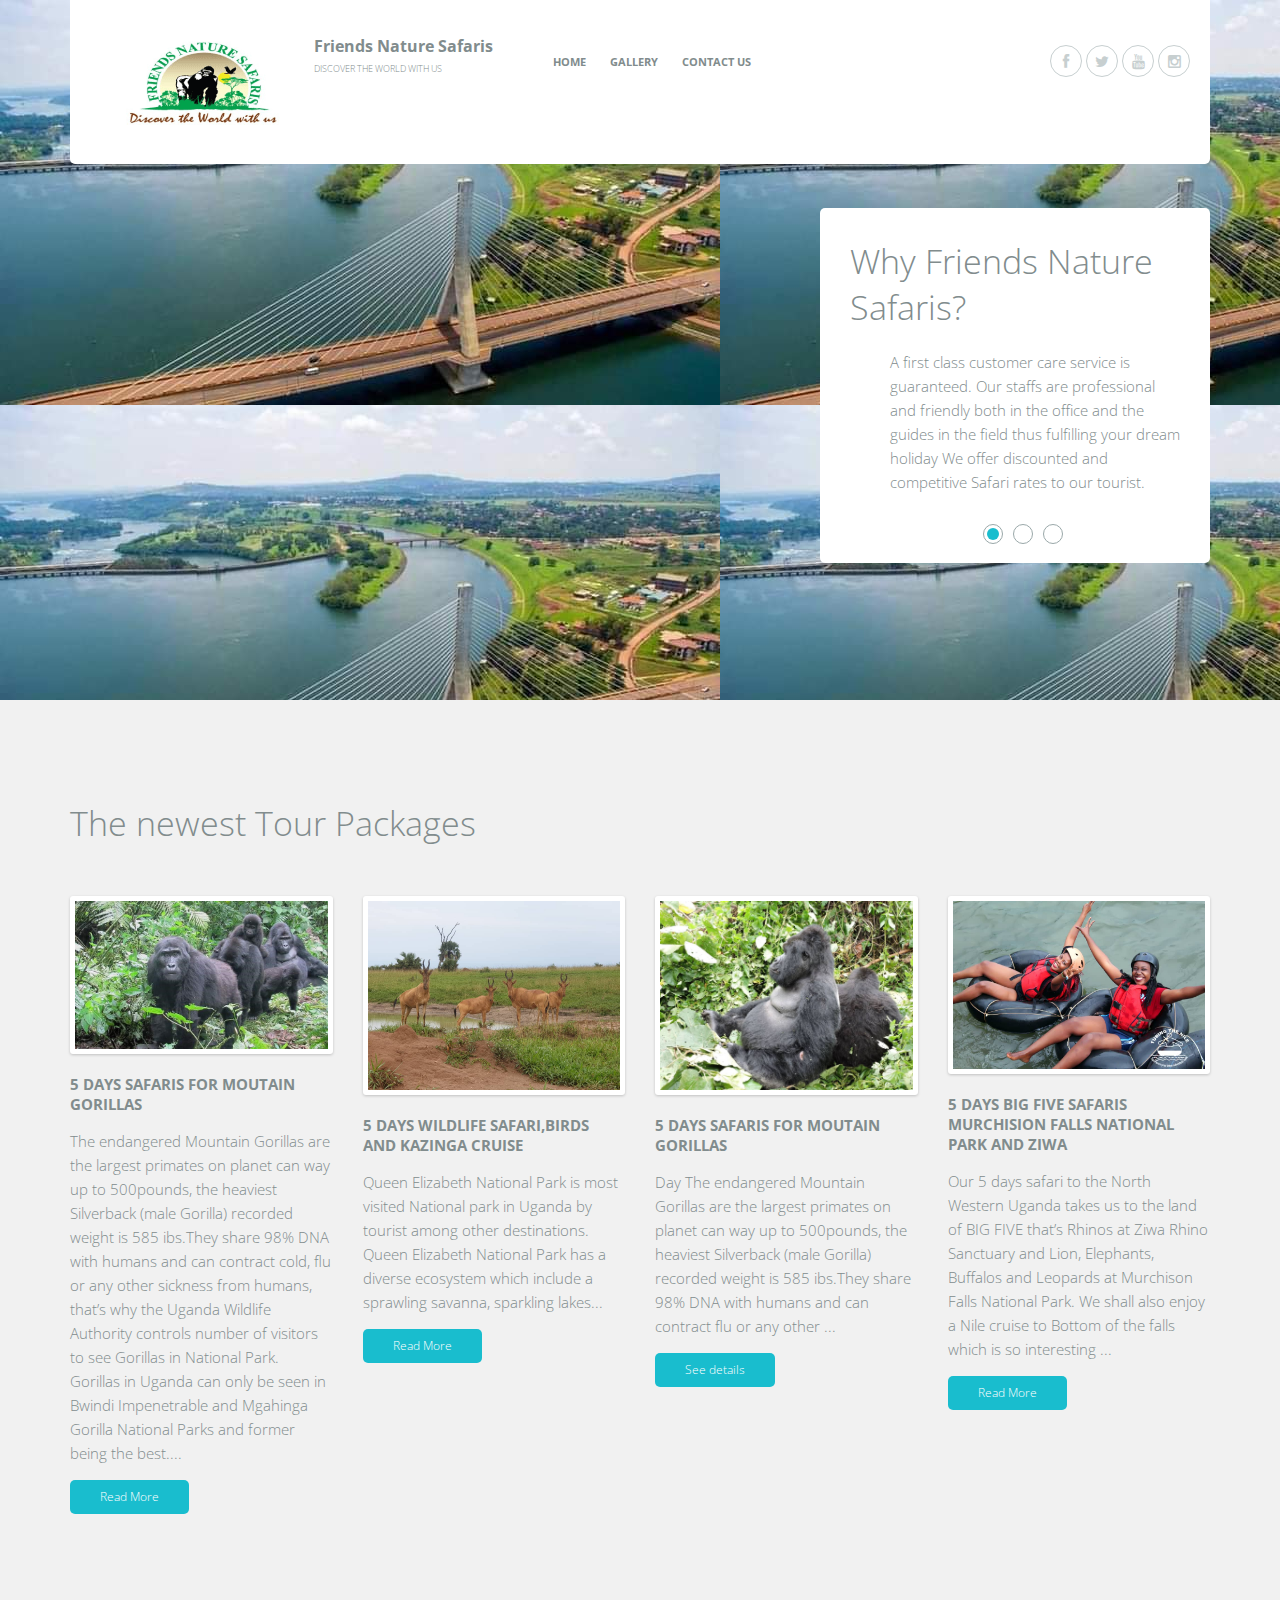
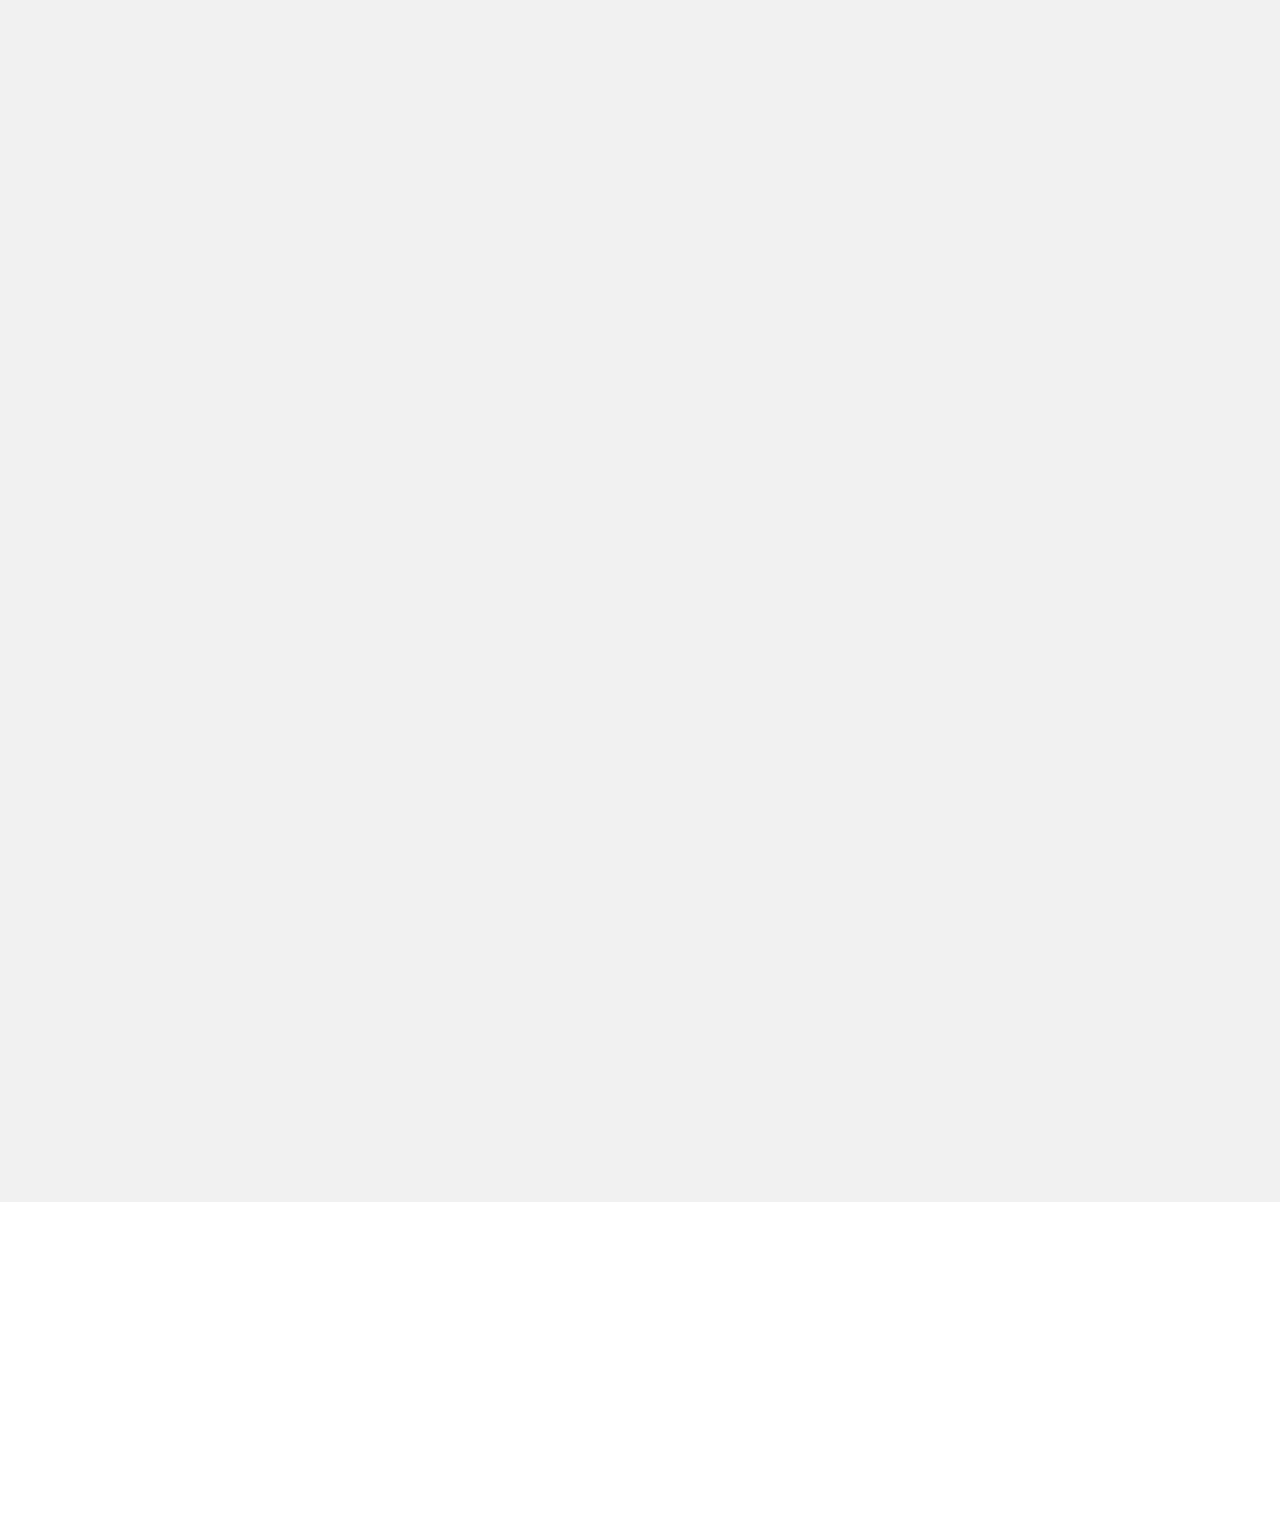
==== commit d82adad2: "Updated index.html" ====
--- a/public_html/index.html
+++ b/public_html/index.html
@@ -173,6 +173,16 @@
 								<a href="8day.html" class="button">Read More</a>
 							</article>
 						</div>
+						<div class="col-md-3 col-sm-6 col-xs-12">
+							<article class="offer wow bounceIn" data-wow-delay=".4s">
+								<figure class="featured-image"><img src="dummy/offer-thumbnail-.jpg" alt=""></figure>
+								<h2 class="entry-title"><a href=""><b>10 DAYS BIG FIVE SAFARIS MURCHISION FALLS NATIONAL PARK, ZIWA AND GORILLAS</b></a></h2>
+								<p>Our 5 days safari to the North Western Uganda takes us to the land of BIG FIVE that’s Rhinos at Ziwa Rhino Sanctuary and Lion, Elephants, Buffalos and Leopards at Murchison Falls National Park. We shall also enjoy a Nile cruise to Bottom of the falls which is so interesting. 
+									DAY 1: ARRIVAL AT ENTEBBE INTERNATIONAL AIRPORT
+										You will be welcomed by a representative of FRIENDS NATURE SAFARIS who will transfer you to your hotel in Kampala or Entebbe. Depending on the time of arrival, our guide will take you on a city tour for an exciting introduction in the capital. Visit some interesting and historical sites like Mosques, Uganda Museum and African Craft Village buying souvenirs. We also advise you to have money changed today. Dinner and overnight at
+								<a href="10day.html" class="button">Read More</a>
+							</article>
+						</div>
 					</div>
 					</div>
 				</div>
@@ -210,4 +220,4 @@
 		
 	</body>
 
-</html>+</html>
